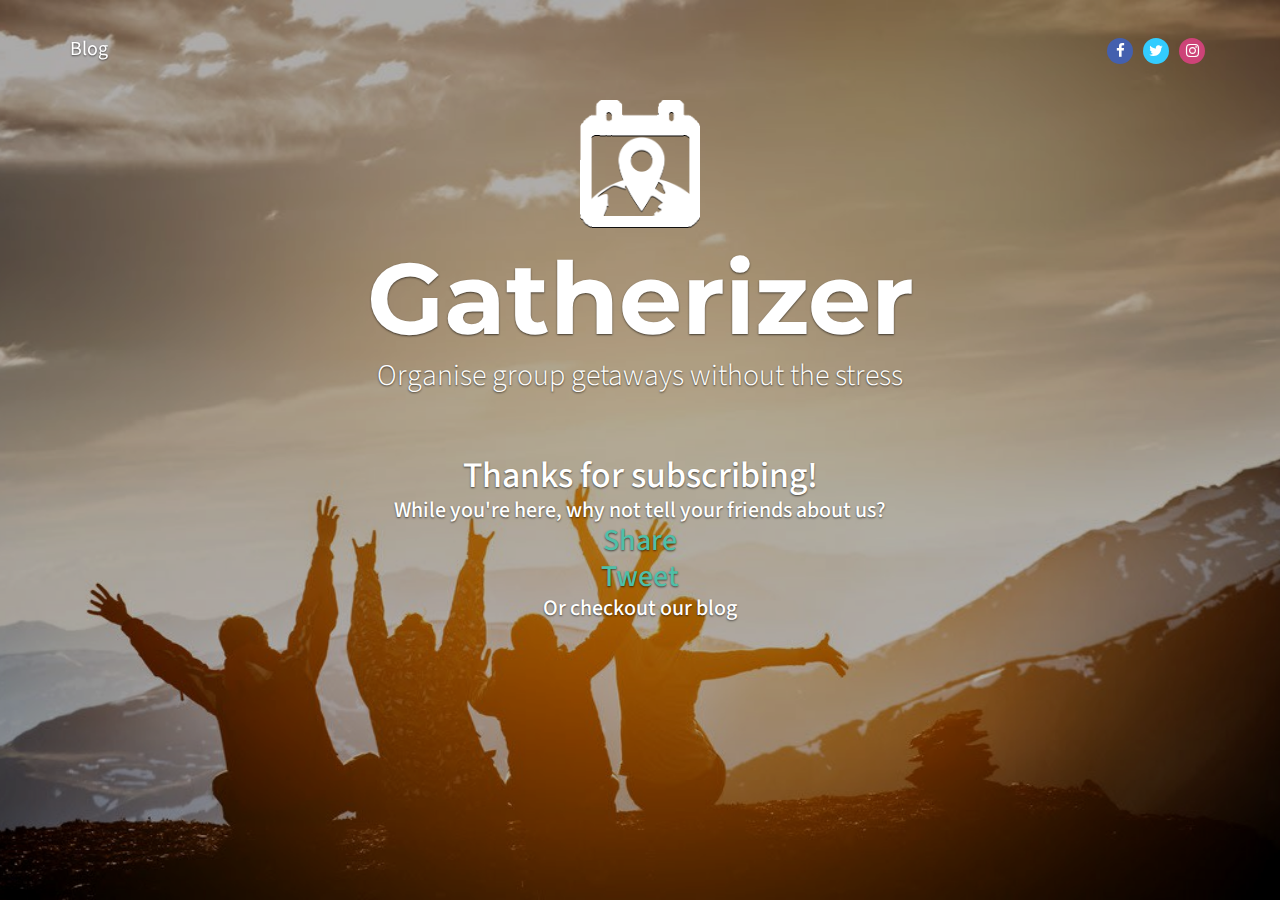
==== thanks.html @ a72719ae "Added thank you for subscribing page" ====
<!DOCTYPE html>
<html class="no-js">
  <head>
    <meta charset="utf-8">f
    <meta http-equiv="X-UA-Compatible" content="IE=edge">
    <title>Thanks for Subscribing!</title>
    <meta name="description" content="">
    <meta name="viewport" content="width=device-width, initial-scale=1">
    <meta name="robots" content="all,follow">

    <!-- Bootstrap and Font Awesome css-->
    <link rel="stylesheet" href="css/font-awesome.css">
    <link rel="stylesheet" href="css/bootstrap.min.css">
    <!-- Google fonts-->
    <link rel="stylesheet" href="http://fonts.googleapis.com/css?family=Pacifico">
    <link rel="stylesheet" href="https://fonts.googleapis.com/css?family=Montserrat">
    <link rel="stylesheet" href="http://fonts.googleapis.com/css?family=Source+Sans+Pro:300,400,700">
    <!-- Theme stylesheet-->
    <link rel="stylesheet" href="css/style.default.css" id="theme-stylesheet">
    <!-- Mailchimp stylesheet -->
    <!--<link rel="stylesheet" href="//cdn-images.mailchimp.com/embedcode/horizontal-slim-10_7.css" type="text/css">-->
    <!-- Custom stylesheet - for your changes-->
    <link rel="stylesheet" href="css/custom.css">
    <!-- Favicon-->
    <link rel="shortcut icon" href="favicon.png">

    <style type="text/css">
    </style>
  </head>
  <body>

    <div id="fb-root"></div>
    <script>(function(d, s, id) {
      var js, fjs = d.getElementsByTagName(s)[0];
      if (d.getElementById(id)) return;
      js = d.createElement(s); js.id = id;
      js.src = 'https://connect.facebook.net/en_US/sdk.js#xfbml=1&version=v3.1';
      fjs.parentNode.insertBefore(js, fjs);
    }(document, 'script', 'facebook-jssdk'));
    </script>

    <script>window.twttr = (function(d, s, id) {
      var js, fjs = d.getElementsByTagName(s)[0],
        t = window.twttr || {};
      if (d.getElementById(id)) return t;
      js = d.createElement(s);
      js.id = id;
      js.src = "https://platform.twitter.com/widgets.js";
      fjs.parentNode.insertBefore(js, fjs);

      t._e = [];
      t.ready = function(f) {
        t._e.push(f);
      };

      return t;
    }(document, "script", "twitter-wjs"));
    </script>

    <div style="background-image: url('img/paris.jpg')" class="main">
      <div class="overlay"></div>
      <div class="header">
        <div class="container">
          <div class="row">
            <div class="col-md-6">
              <p class="blog"><a href="#">Blog</a></p>
            </div>
            <div class="col-md-6">
              <p class="social"><a href="https://www.facebook.com/gatherizer" title="" class="facebook"><i class="fa fa-facebook"></i></a><a href="https://www.twitter.com/gatherizer" title="" class="twitter"><i class="fa fa-twitter"></i></a><a href="https://www.instagram.com/gatherizer" title="" class="instagram"><i class="fa fa-instagram"></i></a></p>
            </div>
          </div>
        </div>
      </div>
      <div class="container content-container">
        <div class="logo-container">
          <img class="logo" src="img/gatherizer_logo_white_2.png">
        </div>
        <h1 class="cursive">Gatherizer</h1>
        <h2 class="sub">Organise group getaways without the stress</h2>


        <div class="mailing-list">
          <h3 class="mailing-list-heading">
            <div class="sub-thanks">Thanks for subscribing!</div>
            <div class="sub-share">While you're here, why not tell your friends about us?</div>
            <div class="fb-share-button" data-href="https://www.facebook.com/gatherizer" data-layout="button_count" data-size="large" data-mobile-iframe="true"><a target="_blank" href="https://www.facebook.com/sharer/sharer.php?u=https%3A%2F%2Fwww.facebook.com%gatherizer&amp;src=sdkpreparse" class="fb-xfbml-parse-ignore">Share</a></div>

            <div>
            <a class="twitter-share-button"
              href="https://twitter.com/intent/tweet?text=Get%20ready%20for%20%40Gatherizer%2C%20a%20new%20group%20trip%20organiser%20-%20Coming%20Soon%21%20Find%20out%20more%20at%20https%3A%2F%2Fwww.gatherizer.com"
              data-size="large">
            Tweet</a>
          </div>
            <div class="sub-blog blog"><a href="https://blog.gatherizer.com">Or checkout our blog</a></div>
          </h3>

        </div>
      </div>
    </div>

    <!-- JAVASCRIPT FILES -->
    <script src="https://ajax.googleapis.com/ajax/libs/jquery/1.11.0/jquery.min.js"></script>
    <script>window.jQuery || document.write('<script src="javascripts/vendor/jquery-1.11.0.min.js"><\/script>')</script>
    <script src="js/bootstrap.min.js"></script>
    <script src="js/jquery.cookie.js"></script>
    <script src="js/front.js"></script>

    <!-- Google Analytics: change UA-XXXXX-X to be your site's ID.-->
    <!--
    <script>
      (function(b,o,i,l,e,r){b.GoogleAnalyticsObject=l;b[l]||(b[l]=
      function(){(b[l].q=b[l].q||[]).push(arguments)});b[l].l=+new Date;
      e=o.createElement(i);r=o.getElementsByTagName(i)[0];
      e.src='//www.google-analytics.com/analytics.js';
      r.parentNode.insertBefore(e,r)}(window,document,'script','ga'));
      ga('create','UA-XXXXX-X');ga('send','pageview');
    </script>
    -->

  </body>
</html>
---- css/style.default.css ----
.main {
  background-position: center center;
  background-size: cover;
  height: 100%;
  /*height: auto;*/
  left: 0;
  min-height: 100%;
  /* min-width: 100%; */
  position: absolute;
  top: 0;
  width: 100%
}

@media (max-width:991px) {
  .main {
    padding: 20px
  }
}

.main .overlay {
  position: absolute;
  top: 0;
  left: 0;
  width: 100%;
  height: 100%;
  background: #000;
  opacity: .3;
  filter: alpha(opacity=30);
  z-index: 1
}

.main .container {
  position: relative;
  z-index: 2
}

.main #video-background {
  position: fixed;
  top: 0;
  left: 0;
  min-width: 100%;
  min-height: 100%;
  width: auto;
  height: auto;
  z-index: 1;
  overflow: hidden;
  background-image: url('../img/video-bg.jpg');
  background-position: center center;
  background-size: cover
}

.main p.social {
  text-align: right;
  margin-top: 0px;
}

.main p.social a {
  margin: 0px 5px;
  color: #fff;
  display: inline-block;
  width: 26px;
  height: 26px;
  border-radius: 13px;
  line-height: 26px;
  font-size: 15px;
  text-align: center;
  -webkit-transition: all .2s ease-out;
  -moz-transition: all .2s ease-out;
  transition: all .2s ease-out;
  vertical-align: bottom
}

.main p.social a i {
  vertical-align: bottom;
  line-height: 26px
}

.main p.social a.facebook {
  background-color: #4460ae
}

.main p.social a.gplus {
  background-color: #c21f25
}

.main p.social a.twitter {
  background-color: #3cf
}

.main p.social a.instagram {
  background-color: #cd4378
}

.main p.social a.email {
  background-color: #4a7f45
}

@media (max-width:991px) {
  .main p.social {
    text-align: center
  }
}

.main .content-container {
  height: 100%;
}

@media (max-width:362px) {
  .main .content-container {
    position: absolute;
    top: 0px;
    left: 0px;
    padding-top: 96px;
  }

}

.main .cursive {
  margin-top: 10px;
  font-family: 'Montserrat', sans-serif;
  font-size: 100px;
  text-shadow: 0 1px 2px rgba(0, 0, 0, 0.6);
  text-align: center;
  margin-bottom: 0px;
}

.main .logo-container {
  width: 120px;
  margin: auto;
}

.main .logo {
  text-align: center;
  width: 120px;
  margin-top: 100px;
}

@media (max-width:992px) {
  .main .logo {
    margin-top: 60px;
  }
}

@media (max-width:700px) {
  .main .cursive {
    font-size: 75px;
  }

  .main .logo {
    margin-top: 25px;
  }
}

@media (max-height: 480px) {
  .main .sub {
    visibility: hidden;
  }
}

@media (max-width:470px) {
  .main .cursive {
    font-size: 50px;
  }

  .main .sub {
    font-size: 22px;
  }
  .main .mailing-list {
    margin: 10px 0px;
  }

  .main .logo-container {
    width: 60px;
  }

  .main .logo {
    margin-top: 5px;
    width: 60px;
  }
}

@media (max-width:1199px) {
  .main .cursive {
    margin-top: 10px
  }
}

.main .sub {
  font-weight: 300;
  text-align: center;
  margin-top: 0px;
  text-shadow: 0 1px 2px rgba(0, 0, 0, 0.6)
}

.main .mailing-list {
  margin-top: 60px;
  text-align: center
}

.main .mailing-list .mailing-list-heading {
  font-weight: 500;
  text-align: center;
  text-shadow: 0 1px 2px rgba(0, 0, 0, 0.6);
  font-size: 30px
}

.main .mailing-list input {
  width: auto;
  display: inline-block;
}

.main .sub-thanks {
  font-size: 36px;
}

.main .sub-share {
  font-size: 22px;
}

.main .sub-blog {
  font-size: 22px;
}

@media only screen and (max-width:525px) {
  .main .mailing-list .mailing-list-heading {
    font-size: 22px;
  }

  .main .mail-bottom {
    font-size: 22px;
    display: block;
  }
}

@media (max-width:362px) {
  .main .mailing-list input {
    width: 100%
  }

  .main .subscribe-btn {
    width: 100%
  }
}

@media (min-width:992px) {
  .main .mailing-list input {
    width: 300px
  }
}

@media (max-width:362px) {
  .main .mailing-list {
    margin-top: 0px;
    position: absolute;
    bottom: 0px;
    left: 0px;
    width: 100%;
    padding-right: 15px;
    padding-left: 15px;
    padding-bottom: 40px;
  }
}

@media (min-width:1600px) {
  .main .mailing-list {
    margin-top: 40px
  }
}

.main .transparent {
  background: rgba(255, 255, 255, 0.3);
  border: solid 1px #fff;
  color: #fff;
  text-shadow: 0 1px 2px rgba(0, 0, 0, 0.6)
}

.main .blog {
  color: #eee;
  text-shadow: 0 1px 2px rgba(0, 0, 0, 0.6);
}

.main .header {
  position: relative;
  top: 0px;
  right: 0;
  width: 100%;
  z-index: 4;
  margin-top: 25px;
  font-size: 20px;

}

.main .blog a {
  color: #fff
}

.main .blog a:hover,
.main .blog a:focus {
  text-decoration: underline
}

@media (max-width:470px) {
  .main .header {
    margin-top: 0px;
  }
}

@media (max-width:991px) {
  .main .header {
    text-align: center
  }
}

@media (min-width:992px) {
  .main .header {
    position: fixed;
    top: 10px
  }
}

.main .footer {
  position: relative;
  bottom: 20px;
  right: 0;
  width: 100%;
  z-index: 4;
  margin-top: 50px;
  color: #eee;
  text-shadow: 0 1px 2px rgba(0, 0, 0, 0.6)
}

.main .footer a {
  color: #fff
}

.main .footer a:hover,
.main .footer a:focus {
  text-decoration: underline
}

.main .footer p.credit {
  text-align: right
}

@media (max-width:991px) {
  .main .footer {
    text-align: center
  }
  .main .footer p.credit {
    text-align: center
  }
}

@media (min-width:992px) {
  .main .footer {
    position: fixed;
    bottom: 20px
  }
}

#style-switch-button {
  position: fixed;
  top: 100px;
  left: 0;
  border-radius: 0;
  z-index: 2
}

#style-switch {
  -webkit-box-sizing: border-box;
  -moz-box-sizing: border-box;
  box-sizing: border-box;
  width: 300px;
  padding: 20px;
  position: fixed;
  top: 140px;
  left: 0;
  background: #fff;
  border: solid 1px #eee;
  z-index: 2
}

#style-switch h4 {
  color: #555
}

@media (max-width:991px) {
  #style-switch-button {
    display: none
  }
  #style-switch {
    display: none
  }
}

.nav {
  margin-bottom: 0;
  padding-left: 0;
  list-style: none
}

.nav>li>a {
  padding: 10px 15px
}

.nav>li>a:hover,
.nav>li>a:focus {
  background-color: #eee
}

.nav>li.disabled>a {
  color: #999
}

.nav>li.disabled>a:hover,
.nav>li.disabled>a:focus {
  color: #999
}

.nav .open>a,
.nav .open>a:hover,
.nav .open>a:focus {
  background-color: #eee;
  border-color: #4fbfa8
}

.nav-tabs {
  border-bottom: 1px solid #ddd
}

.nav-tabs>li>a {
  line-height: 1.42857143;
  border-radius: 4px 4px 0 0
}

.nav-tabs>li>a:hover {
  border-color: #eee #eee #ddd
}

.nav-tabs>li.active>a,
.nav-tabs>li.active>a:hover,
.nav-tabs>li.active>a:focus {
  color: #555;
  background-color: #fff;
  border: 1px solid #ddd
}

.nav-pills>li>a {
  border-radius: 0
}

.nav-pills>li.active>a,
.nav-pills>li.active>a:hover,
.nav-pills>li.active>a:focus {
  color: #fff;
  background-color: #4fbfa8
}

.nav-tabs-justified>li>a {
  border-radius: 4px
}

.nav-tabs-justified>.active>a,
.nav-tabs-justified>.active>a:hover,
.nav-tabs-justified>.active>a:focus {
  border: 1px solid #ddd
}

@media (min-width:768px) {
  .nav-tabs-justified>li>a {
    border-bottom: 1px solid #ddd;
    border-radius: 4px 4px 0 0
  }
  .nav-tabs-justified>.active>a,
  .nav-tabs-justified>.active>a:hover,
  .nav-tabs-justified>.active>a:focus {
    border-bottom-color: #fff
  }
}

.navbar {
  font-family: 'Source Sans Pro', sans-serif;
  min-height: 80px;
  margin-bottom: 30px;
  border-bottom: 1px solid transparent
}

@media (min-width:768px) {
  .navbar {
    border-radius: 0
  }
}

.navbar-collapse {
  max-height: 340px;
  overflow-x: visible;
  padding-right: 15px;
  padding-left: 15px
}

.navbar-collapse.in {
  overflow-y: auto
}

@media (min-width:768px) and (max-width:991px) {
  .navbar-collapse {
    font-size: 12px
  }
}

@media (min-width:768px) {
  .navbar-collapse {
    float: left;
    width: auto;
    border-top: 0;
    box-shadow: none
  }
  .navbar-collapse.collapse {
    display: block !important;
    height: auto !important;
    padding-bottom: 0;
    overflow: visible !important
  }
  .navbar-collapse.in {
    overflow-y: visible
  }
  .navbar-collapse.right {
    float: right
  }
  .navbar-fixed-top .navbar-collapse,
  .navbar-static-top .navbar-collapse,
  .navbar-fixed-bottom .navbar-collapse {
    padding-left: 0;
    padding-right: 0
  }
}

.container>.navbar-header,
.container-fluid>.navbar-header,
.container>.navbar-collapse,
.container-fluid>.navbar-collapse {
  margin-right: -15px;
  margin-left: -15px
}

@media (min-width:768px) {
  .container>.navbar-header,
  .container-fluid>.navbar-header,
  .container>.navbar-collapse,
  .container-fluid>.navbar-collapse {
    margin-right: 0;
    margin-left: 0
  }
}

.navbar-brand {
  float: left;
  padding: 10px 15px;
  font-size: 18px;
  line-height: 20px;
  height: 80px
}

.navbar-brand:hover,
.navbar-brand:focus {
  text-decoration: none
}

@media (min-width:768px) {
  .navbar>.container .navbar-brand,
  .navbar>.container-fluid .navbar-brand {
    margin-left: -15px
  }
}

.navbar-toggle {
  padding: 9px 10px !important;
  margin-right: 15px;
  border-radius: 4px
}

.navbar-nav {
  margin: 15px -15px
}

.navbar-nav>li>a {
  padding-top: 10px;
  padding-bottom: 10px;
  line-height: 20px
}

@media (max-width:767px) {
  .navbar-nav .open .dropdown-menu>li>a,
  .navbar-nav .open .dropdown-menu .dropdown-header {
    padding: 5px 15px 5px 25px
  }
  .navbar-nav .open .dropdown-menu>li>a {
    line-height: 20px
  }
  .navbar-nav .open .dropdown-menu>li>a:hover,
  .navbar-nav .open .dropdown-menu>li>a:focus {
    background-image: none
  }
}

@media (min-width:768px) {
  .navbar-nav {
    float: left;
    margin: 0
  }
  .navbar-nav>li {
    float: left
  }
  .navbar-nav>li>a {
    padding-top: 30px;
    padding-bottom: 30px
  }
  .navbar-nav.navbar-right:last-child {
    margin-right: -15px
  }
}

.navbar-form {
  margin-left: -15px;
  margin-right: -15px;
  padding: 10px 15px;
  border: none;
  margin-top: 23px;
  margin-bottom: 23px
}

@media (max-width:767px) {
  .navbar-form .form-group {
    margin-bottom: 5px
  }
}

.navbar-btn {
  margin-top: 23px;
  margin-bottom: 23px
}

.navbar-btn.btn-sm {
  margin-top: 25px;
  margin-bottom: 25px
}

.navbar-btn.btn-xs {
  margin-top: 29px;
  margin-bottom: 29px
}

.navbar-text {
  margin-top: 30px;
  margin-bottom: 30px
}

@media (min-width:768px) {
  .navbar-text {
    float: left;
    margin-left: 15px;
    margin-right: 15px
  }
  .navbar-text.navbar-right:last-child {
    margin-right: 0
  }
}

.navbar-default {
  background-color: #fff;
  border-bottom-color: #e6e6e6
}

.navbar-default .navbar-brand {
  color: #777
}

.navbar-default .navbar-brand:hover,
.navbar-default .navbar-brand:focus {
  color: #5e5e5e;
  background-color: transparent
}

.navbar-default .navbar-text {
  color: #777
}

.navbar-default .navbar-nav>li>a {
  color: #777
}

.navbar-default .navbar-nav>li>a:hover,
.navbar-default .navbar-nav>li>a:focus {
  color: #333;
  background-color: transparent
}

.navbar-default .navbar-nav>.active>a,
.navbar-default .navbar-nav>.active>a:hover,
.navbar-default .navbar-nav>.active>a:focus {
  color: #555;
  background-color: transparent
}

.navbar-default .navbar-nav>.disabled>a,
.navbar-default .navbar-nav>.disabled>a:hover,
.navbar-default .navbar-nav>.disabled>a:focus {
  color: #ccc;
  background-color: transparent
}

.navbar-default .navbar-toggle {
  border-color: #ddd
}

.navbar-default .navbar-toggle:hover,
.navbar-default .navbar-toggle:focus {
  background-color: #4fbfa8
}

.navbar-default .navbar-toggle .icon-bar {
  background-color: #888
}

.navbar-default .navbar-collapse {
  border-color: #e6e6e6
}

.navbar-default .navbar-nav>.open>a,
.navbar-default .navbar-nav>.open>a:hover,
.navbar-default .navbar-nav>.open>a:focus {
  background-color: transparent;
  color: #555
}

@media (max-width:767px) {
  .navbar-default .navbar-nav .open .dropdown-menu>li>a {
    color: #777
  }
  .navbar-default .navbar-nav .open .dropdown-menu>li>a:hover,
  .navbar-default .navbar-nav .open .dropdown-menu>li>a:focus {
    color: #333;
    background-color: transparent
  }
  .navbar-default .navbar-nav .open .dropdown-menu>.active>a,
  .navbar-default .navbar-nav .open .dropdown-menu>.active>a:hover,
  .navbar-default .navbar-nav .open .dropdown-menu>.active>a:focus {
    color: #555;
    background-color: transparent
  }
  .navbar-default .navbar-nav .open .dropdown-menu>.disabled>a,
  .navbar-default .navbar-nav .open .dropdown-menu>.disabled>a:hover,
  .navbar-default .navbar-nav .open .dropdown-menu>.disabled>a:focus {
    color: #ccc;
    background-color: transparent
  }
}

.navbar-default .navbar-link {
  color: #777
}

.navbar-default .navbar-link:hover {
  color: #333
}

body {
  font-family: 'Source Sans Pro', sans-serif;
  font-size: 14px;
  line-height: 1.42857143;
  color: #555;
  background-color: #fff
}

a {
  color: #4fbfa8;
  text-decoration: none
}

a:hover,
a:focus {
  color: #348e7b;
  text-decoration: underline
}

a:focus {
  outline: thin dotted;
  outline: 5px auto -webkit-focus-ring-color;
  outline-offset: -2px
}

.img-rounded {
  border-radius: 6px
}

hr {
  margin-top: 20px;
  margin-bottom: 20px;
  border: 0;
  border-top: 1px solid #eee
}

.breadcrumb {
  padding: 8px 0;
  margin-bottom: 20px;
  background-color: #fff;
  border-radius: 0;
  text-align: right
}

.breadcrumb>li+li:before {
  content: ">\00a0";
  color: #ccc
}

.breadcrumb>.active {
  color: #999
}

@media (max-width:991px) {
  .breadcrumb {
    padding: 8px 0;
    text-align: center
  }
}

.btn {
  font-weight: normal;
  font-family: 'Source Sans Pro', sans-serif;
  text-transform: uppercase;
  padding: 6px 12px;
  font-size: 14px;
  line-height: 1.42857143;
  border-radius: 3px
}

.btn-primary {
  color: #4fbfa8;
  background-color: #fff;
  border-color: #4fbfa8
}

.btn-primary:hover,
.btn-primary:focus,
.btn-primary:active,
.btn-primary.active,
.open .dropdown-toggle.btn-primary {
  color: #4fbfa8;
  background-color: #ebebeb;
  border-color: #389985
}

.btn-primary:active,
.btn-primary.active,
.open .dropdown-toggle.btn-primary {
  background-image: none
}

.btn-primary.disabled,
.btn-primary[disabled],
fieldset[disabled] .btn-primary,
.btn-primary.disabled:hover,
.btn-primary[disabled]:hover,
fieldset[disabled] .btn-primary:hover,
.btn-primary.disabled:focus,
.btn-primary[disabled]:focus,
fieldset[disabled] .btn-primary:focus,
.btn-primary.disabled:active,
.btn-primary[disabled]:active,
fieldset[disabled] .btn-primary:active,
.btn-primary.disabled.active,
.btn-primary[disabled].active,
fieldset[disabled] .btn-primary.active {
  background-color: #fff;
  border-color: #4fbfa8
}

.btn-primary .badge {
  color: #fff;
  background-color: #4fbfa8
}

.btn-primary:hover,
.btn-primary:focus,
.btn-primary:active,
.btn-primary.active {
  background: #4fbfa8;
  color: #fff
}

.btn-lg {
  padding: 10px 16px;
  font-size: 18px;
  line-height: 1.33;
  border-radius: 4px
}

.btn-sm {
  padding: 5px 10px;
  font-size: 12px;
  line-height: 1.5;
  border-radius: 3px
}

.btn-xs {
  padding: 1px 5px;
  font-size: 12px;
  line-height: 1.5;
  border-radius: 3px
}

.dropdown-menu>li>a {
  padding: 5px 20px
}

.label {
  font-family: 'Source Sans Pro', sans-serif;
  font-weight: normal;
  text-transform: uppercase
}

label {
  font-weight: normal
}

.form-control {
  -webkit-box-shadow: none;
  box-shadow: none
}

.form-control::-moz-placeholder {
  color: #fafafa;
  opacity: 1
}

.form-control:-ms-input-placeholder {
  color: #fafafa
}

.form-control::-webkit-input-placeholder {
  color: #fafafa;
  opacity: 1 !important
}

.form-group {
  margin-bottom: 20px
}

.pager {
  margin: 20px 0;
  border-top: solid 1px #eee;
  padding-top: 20px;
  text-transform: uppercase;
  font-family: 'Source Sans Pro', sans-serif
}

.pager li {
  display: inline
}

.pager li>a,
.pager li>span {
  background-color: #fff;
  border: 1px solid #4fbfa8;
  border-radius: 4px
}

.pager li>a:hover,
.pager li>a:focus {
  text-decoration: none;
  color: #fff;
  background-color: #4fbfa8
}

.pager .disabled>a,
.pager .disabled>a:hover,
.pager .disabled>a:focus,
.pager .disabled>span {
  color: #999;
  background-color: #fff;
  border-color: #ddd
}

.pagination {
  margin: 20px 0;
  font-family: 'Source Sans Pro', sans-serif;
  border-radius: 0
}

.pagination>li>a,
.pagination>li>span {
  padding: 6px 12px;
  line-height: 1.42857143;
  text-decoration: none;
  color: #4fbfa8;
  background-color: #fff;
  border: 1px solid #ddd
}

.pagination>li>a:hover,
.pagination>li>span:hover,
.pagination>li>a:focus,
.pagination>li>span:focus {
  color: #4fbfa8;
  background-color: #bfe8df;
  border-color: #ddd
}

.pagination>.active>a,
.pagination>.active>span,
.pagination>.active>a:hover,
.pagination>.active>span:hover,
.pagination>.active>a:focus,
.pagination>.active>span:focus {
  z-index: 2;
  color: #fff;
  background-color: #4fbfa8;
  border-color: #4fbfa8
}

.pagination>.disabled>span,
.pagination>.disabled>span:hover,
.pagination>.disabled>span:focus,
.pagination>.disabled>a,
.pagination>.disabled>a:hover,
.pagination>.disabled>a:focus {
  color: #999;
  background-color: #fff;
  border-color: #ddd
}

@media (max-width:767px) {
  .text-center-xs {
    text-align: center !important
  }
  .text-center-xs img {
    display: block;
    margin-left: auto;
    margin-right: auto
  }
}

@media (min-width:768px) and (max-width:991px) {
  .text-center-sm {
    text-align: center !important
  }
  .text-center-sm img {
    display: block;
    margin-left: auto;
    margin-right: auto
  }
}

h1,
h2,
h3,
h4,
h5,
h6,
.h1,
.h2,
.h3,
.h4,
.h5,
.h6 {
  font-family: 'Source Sans Pro', sans-serif;
  font-weight: 700;
  line-height: 1.2;
  color: #fff
}

h1,
.h1,
h2,
.h2,
h3,
.h3 {
  margin-top: 20px;
  margin-bottom: 20px
}

p {
  margin: 0 0 10px
}

.lead {
  margin-bottom: 20px;
  font-size: 16px
}

@media (min-width:768px) {
  .lead {
    font-size: 21px
  }
}

.text-small {
  font-size: 12px
}

.text-large {
  font-size: 18px
}

.text-italic {
  font-style: italic
}

.text-primary {
  color: #4fbfa8
}

a.text-primary:hover {
  color: #3aa18c
}

.bg-primary {
  color: #fff;
  background-color: #4fbfa8
}

a.bg-primary:hover {
  background-color: #3aa18c
}

abbr[title],
abbr[data-original-title] {
  border-bottom: 1px dotted #999
}

blockquote {
  padding: 10px 20px;
  margin: 0 0 20px;
  font-size: 14px;
  border-left: 5px solid #4fbfa8
}

blockquote footer,
blockquote small,
blockquote .small {
  display: block;
  font-size: 80%;
  line-height: 1.42857143;
  color: #999
}

blockquote footer:before,
blockquote small:before,
blockquote .small:before {
  content: '\2014 \00A0'
}

.blockquote-reverse,
blockquote.pull-right {
  border-right: 5px solid #4fbfa8
}

address {
  margin-bottom: 20px;
  line-height: 1.42857143
}

.panel {
  margin-bottom: 20px;
  background-color: #fff;
  border: 1px solid transparent;
  border-radius: 0;
  -webkit-box-shadow: 0 0 0;
  box-shadow: 0 0 0
}

.panel-primary {
  border-color: #4fbfa8
}

.panel-primary>.panel-heading {
  color: #fff;
  background-color: #4fbfa8;
  border-color: #4fbfa8
}

.panel-primary>.panel-heading+.panel-collapse .panel-body {
  border-top-color: #4fbfa8
}

.panel-primary>.panel-footer+.panel-collapse .panel-body {
  border-bottom-color: #4fbfa8
}

.panel-primary .panel-title {
  font-weight: 300
}

.panel-primary .panel-title a:hover {
  color: #fff;
  text-decoration: none
}

a.badge:hover,
a.badge:focus {
  color: #fff;
  text-decoration: none;
  cursor: pointer
}

a.list-group-item.active>.badge,
.nav-pills>.active>a>.badge {
  color: #4fbfa8;
  background-color: #fff
}

.nav-pills>li>a>.badge {
  margin-left: 3px
}
---- css/custom.css ----
/* your styles go here */
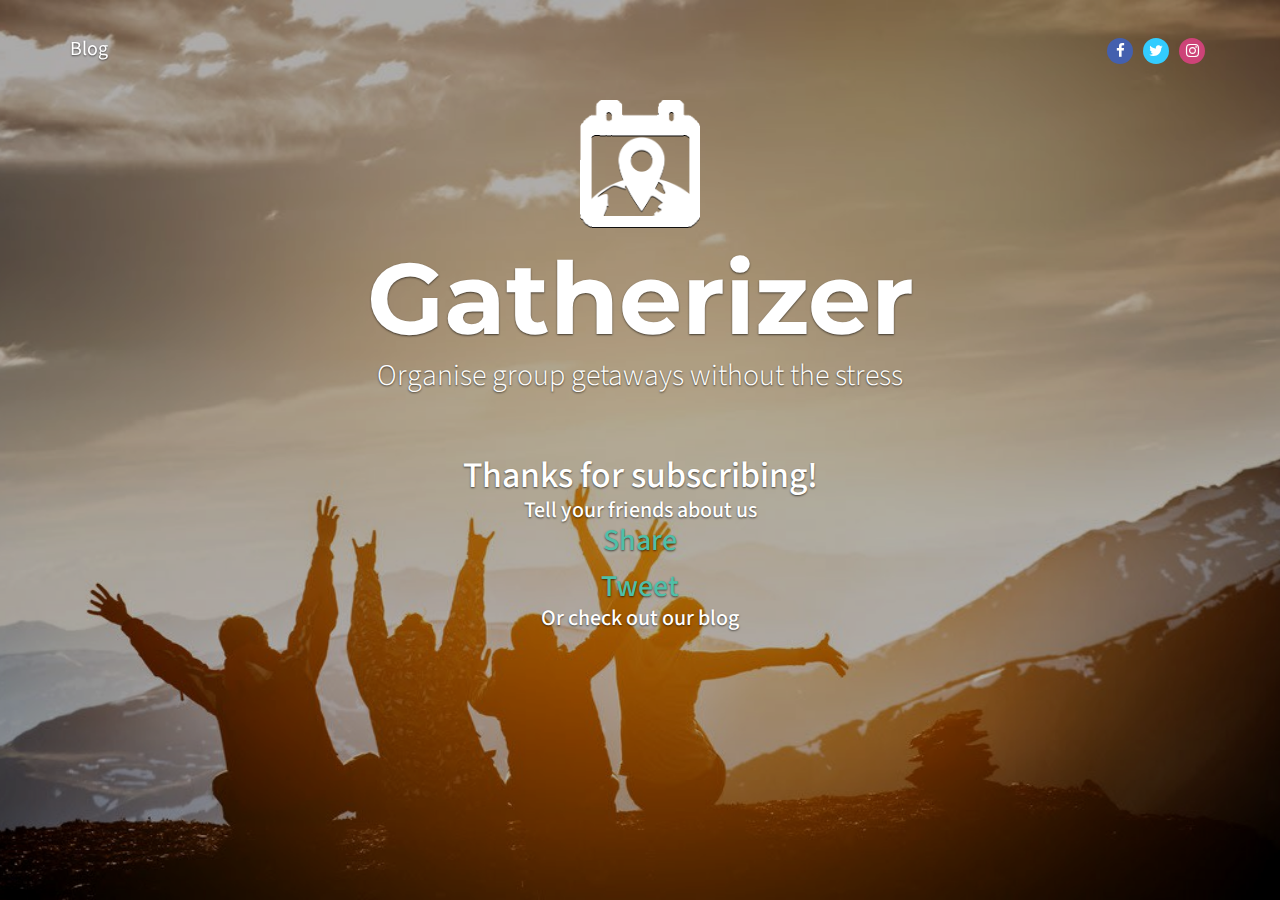
==== commit e64ef42c: "Improved mobile responsiveness of layout" ====
--- a/thanks.html
+++ b/thanks.html
@@ -1,12 +1,19 @@
 <!DOCTYPE html>
 <html class="no-js">
   <head>
-    <meta charset="utf-8">f
+    <meta charset="utf-8">
     <meta http-equiv="X-UA-Compatible" content="IE=edge">
     <title>Thanks for Subscribing!</title>
     <meta name="description" content="">
     <meta name="viewport" content="width=device-width, initial-scale=1">
     <meta name="robots" content="all,follow">
+
+    <!--
+    <meta property="og:url"           content="https://www.facebook.com/gatherizer" />
+    <meta property="og:type"          content="website" />
+    <meta property="og:title"         content="Gatherizer" />
+    <meta property="og:description"   content="The online group trip organiser" />
+    -->
 
     <!-- Bootstrap and Font Awesome css-->
     <link rel="stylesheet" href="css/font-awesome.css">
@@ -25,12 +32,17 @@
     <link rel="shortcut icon" href="favicon.png">
 
     <style type="text/css">
+      @media (max-height: 520px) {
+        .main .sub {
+          visibility: hidden;
+        }
+      }
     </style>
   </head>
   <body>
-
     <div id="fb-root"></div>
-    <script>(function(d, s, id) {
+    <script>
+      (function(d, s, id) {
       var js, fjs = d.getElementsByTagName(s)[0];
       if (d.getElementById(id)) return;
       js = d.createElement(s); js.id = id;
@@ -62,10 +74,10 @@
       <div class="header">
         <div class="container">
           <div class="row">
-            <div class="col-md-6">
+            <div class="col-sm-6">
               <p class="blog"><a href="#">Blog</a></p>
             </div>
-            <div class="col-md-6">
+            <div class="col-sm-6">
               <p class="social"><a href="https://www.facebook.com/gatherizer" title="" class="facebook"><i class="fa fa-facebook"></i></a><a href="https://www.twitter.com/gatherizer" title="" class="twitter"><i class="fa fa-twitter"></i></a><a href="https://www.instagram.com/gatherizer" title="" class="instagram"><i class="fa fa-instagram"></i></a></p>
             </div>
           </div>
@@ -82,8 +94,11 @@
         <div class="mailing-list">
           <h3 class="mailing-list-heading">
             <div class="sub-thanks">Thanks for subscribing!</div>
-            <div class="sub-share">While you're here, why not tell your friends about us?</div>
-            <div class="fb-share-button" data-href="https://www.facebook.com/gatherizer" data-layout="button_count" data-size="large" data-mobile-iframe="true"><a target="_blank" href="https://www.facebook.com/sharer/sharer.php?u=https%3A%2F%2Fwww.facebook.com%gatherizer&amp;src=sdkpreparse" class="fb-xfbml-parse-ignore">Share</a></div>
+            <div class="sub-share">Tell your friends about us</div>
+            <!--
+            <div class="fb-share-button" data-href="https://www.facebook.com/bridgesapp" data-layout="button_count" data-size="large" data-mobile-iframe="true"><a target="_blank" href="https://www.facebook.com/sharer/sharer.php?u=https%3A%2F%2Fwww.facebook.com%2Fbridgesapp&amp;src=sdkpreparse" class="fb-xfbml-parse-ignore">Share</a></div>
+            -->
+            <div class="fb-share-button" data-href="https://www.facebook.com/gatherizer" data-layout="button_count" data-size="large" data-mobile-iframe="true"><a target="_blank" href="https://www.facebook.com/sharer/sharer.php?u=https%3A%2F%2Fwww.facebook.com%2Fgatherizer&amp;src=sdkpreparse" class="fb-xfbml-parse-ignore">Share</a></div>
 
             <div>
             <a class="twitter-share-button"
@@ -91,7 +106,8 @@
               data-size="large">
             Tweet</a>
           </div>
-            <div class="sub-blog blog"><a href="https://blog.gatherizer.com">Or checkout our blog</a></div>
+
+            <div class="sub-blog blog"><a href="https://blog.gatherizer.com">Or check out our blog</a></div>
           </h3>
 
         </div>
--- a/css/style.default.css
+++ b/css/style.default.css
@@ -95,14 +95,14 @@
   background-color: #4a7f45
 }
 
-@media (max-width:991px) {
+@media (max-width:767px) {
   .main p.social {
     text-align: center
   }
 }
 
 .main .content-container {
-  height: 100%;
+  height: auto;
 }
 
 @media (max-width:362px) {
@@ -111,6 +111,7 @@
     top: 0px;
     left: 0px;
     padding-top: 96px;
+    height: 100%;
   }
 
 }
@@ -148,12 +149,6 @@
 
   .main .logo {
     margin-top: 25px;
-  }
-}
-
-@media (max-height: 480px) {
-  .main .sub {
-    visibility: hidden;
   }
 }
 
@@ -259,6 +254,10 @@
     padding-left: 15px;
     padding-bottom: 40px;
   }
+
+  .main .sub-thanks {
+    font-size: 25px;
+  }
 }
 
 @media (min-width:1600px) {
@@ -290,6 +289,10 @@
 
 }
 
+.main .fb-share-button {
+  margin-bottom: 10px;
+}
+
 .main .blog a {
   color: #fff
 }
@@ -305,13 +308,13 @@
   }
 }
 
-@media (max-width:991px) {
+@media (max-width:767px) {
   .main .header {
     text-align: center
   }
 }
 
-@media (min-width:992px) {
+@media (min-width:768px) {
   .main .header {
     position: fixed;
     top: 10px
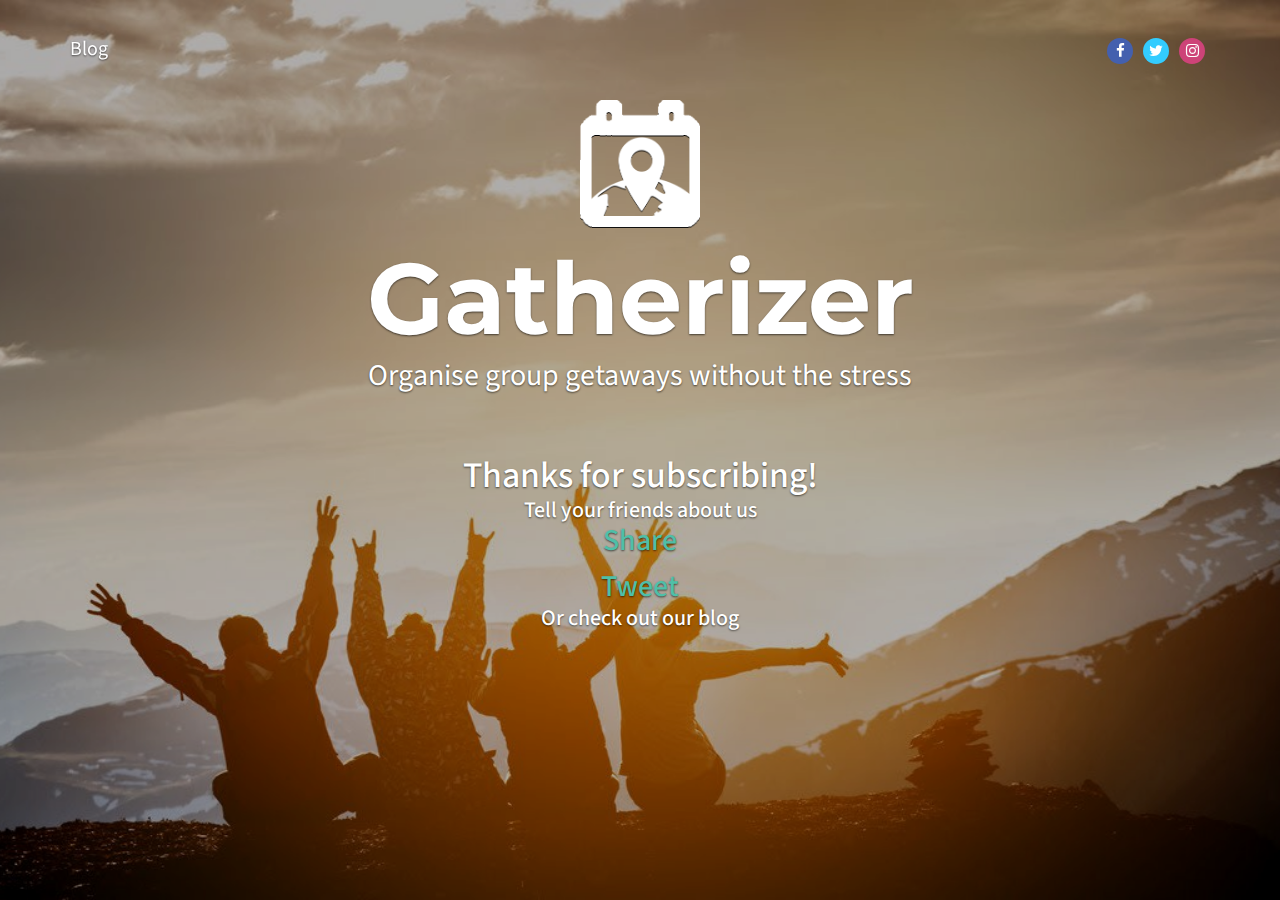
==== commit 9d5c599b: "Added copy text with more information" ====
--- a/thanks.html
+++ b/thanks.html
@@ -35,6 +35,28 @@
       @media (max-height: 520px) {
         .main .sub {
           visibility: hidden;
+          font-size: 2px;
+          margin: 0px;
+        }
+
+        .main .sub-thanks {
+          font-size: 30px;
+        }
+
+        .main .mailing-list {
+          margin-top: 20px;
+        }
+      }
+
+      @media (max-width:362px) {
+        .main .sub-thanks {
+          font-size: 25px;
+        }
+      }
+
+      @media (max-width: 362px) {
+        .main .content-container {
+          width: 100%;
         }
       }
     </style>
@@ -75,7 +97,7 @@
         <div class="container">
           <div class="row">
             <div class="col-sm-6">
-              <p class="blog"><a href="#">Blog</a></p>
+              <p class="blog"><a href="https://www.gatherizer.com/blog">Blog</a></p>
             </div>
             <div class="col-sm-6">
               <p class="social"><a href="https://www.facebook.com/gatherizer" title="" class="facebook"><i class="fa fa-facebook"></i></a><a href="https://www.twitter.com/gatherizer" title="" class="twitter"><i class="fa fa-twitter"></i></a><a href="https://www.instagram.com/gatherizer" title="" class="instagram"><i class="fa fa-instagram"></i></a></p>
@@ -107,7 +129,7 @@
             Tweet</a>
           </div>
 
-            <div class="sub-blog blog"><a href="https://blog.gatherizer.com">Or check out our blog</a></div>
+            <div class="sub-blog blog"><a href="https://www.gatherizer.com/blog">Or check out our blog</a></div>
           </h3>
 
         </div>
--- a/css/style.default.css
+++ b/css/style.default.css
@@ -181,7 +181,7 @@
 }
 
 .main .sub {
-  font-weight: 300;
+  font-weight: 400;
   text-align: center;
   margin-top: 0px;
   text-shadow: 0 1px 2px rgba(0, 0, 0, 0.6)
@@ -253,10 +253,6 @@
     padding-right: 15px;
     padding-left: 15px;
     padding-bottom: 40px;
-  }
-
-  .main .sub-thanks {
-    font-size: 25px;
   }
 }
 
